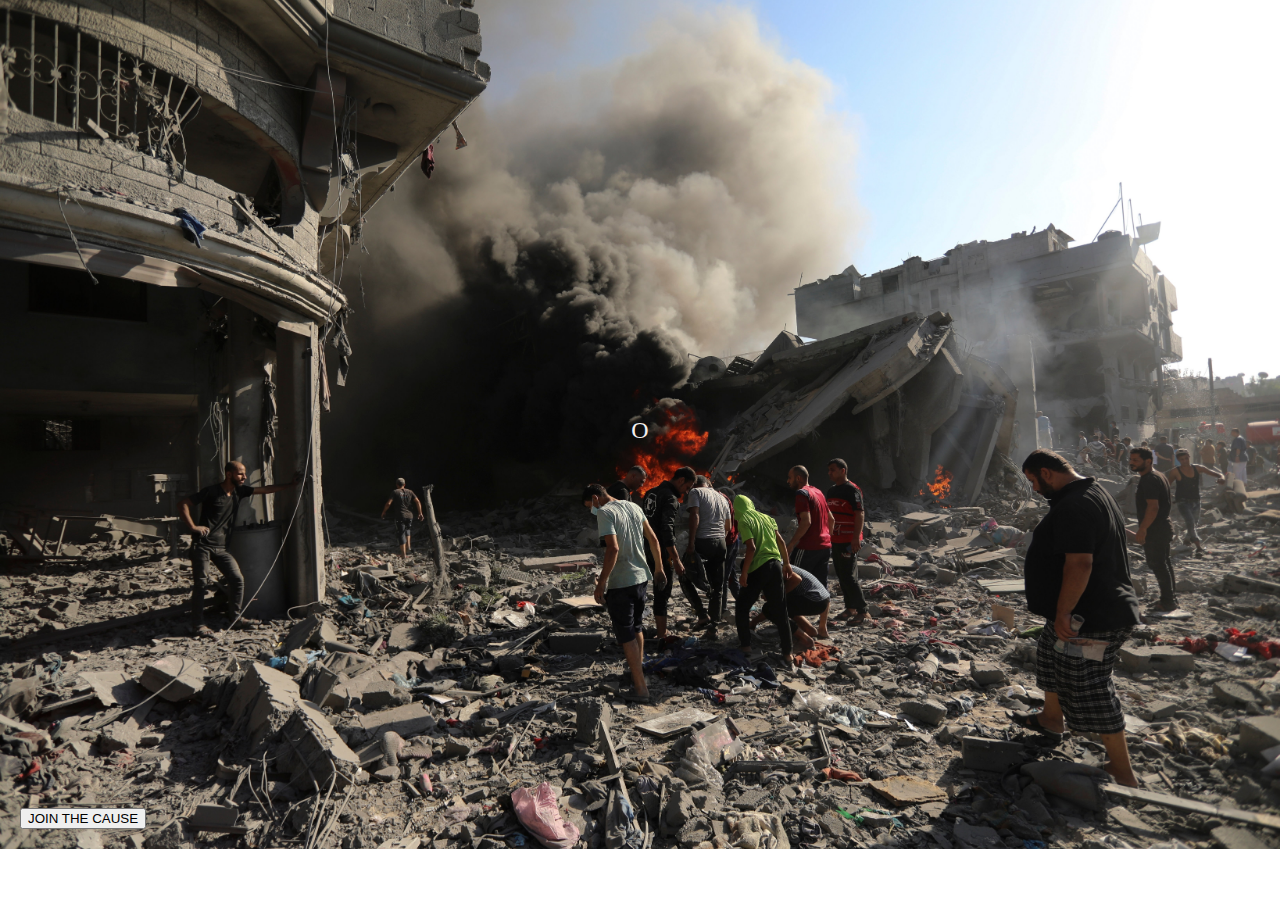
==== index.html @ c6b98b1b "first commit" ====
<!DOCTYPE html>
<html lang="en">

<head>
    <meta charset="UTF-8">
    <meta name="viewport" content="width=device-width, initial-scale=1.0">

    <!-- Bootstrap css  -->

    <link href="https://cdn.jsdelivr.net/npm/bootstrap@5.0.2/dist/css/bootstrap.min.css" rel="stylesheet"
        integrity="sha384-EVSTQN3/azprG1Anm3QDgpJLIm9Nao0Yz1ztcQTwFspd3yD65VohhpuuCOmLASjC" crossorigin="anonymous">

    <link rel="stylesheet" href="./css/style.css">
    <title>Palestine</title>
</head>

<body>

    <div class="view" style="background-image: url('Palestinians.jpg');">
        <div id="typewriter-container">
            <div class="color-overlay  justify-content-center align-items-center" id="typewriter-text">
                Over the past 100 days, Israel's relentless bombardment and ground assault
                of Gaza has killed nearly 24,000 Palestinians – roughly one percent of the besieged strip's population
                of 2.3 million.

                The brutal assaults have uprooted almost the entire population, with most
                people now squeezed into the territory's far south, while a lack of basic necessities including food is
                pushing the enclave to the brink of famine.

                In the north, which was Israel's first target, mountains of rubble fill the
                landscape. Much of Gaza City and surrounding districts have been flattened. Many residents who fled fear
                they will never be allowed to return, or if they are, their neighbourhoods will be uninhabitable.

                In parts of southern Gaza, where Israel advised people to evacuate, rescuers dig through smouldering
                piles of concrete, stone and dust, looking for survivors of non-stop air strikes and shelling.

                At least 60,000 people have been injured in Gaza, including at least 8,663 children and 6,327 women,
                according to the Palestinian Ministry of Health, the Palestine Red Crescent Society and Save the
                Children.

                Tent camps have sprawled over any empty piece of land. Hungry Palestinians line up at distribution sites
                for food, under Israel's siege of the territory. Nine out of 10 people are going for 24 hours or more
                without food, according to data released by the World Food Programme.


                On Saturday, Israeli Prime Minister Benjamin Netanyahu said the International Court of Justice, which
                has
                begun hearing a genocide case against Israel filed by South Africa, cannot end the war in Gaza. South
                Africa is seeking a court intervention to halt the war.

                Israel says it wants to eradicate Hamas fighters, who carried out a deadly attack on October 7 in which
                about 1,100 people were killed in Israel.
            </div>
        </div>
        <div class="d-grid gap-2 col-6 mx-auto">
            <button class="btn btn-primary" type="button">JOIN THE CAUSE</button>
        </div>
    </div>


    <!-- typer script  -->
    <script src="./script.js"></script>

    <!-- JvaScript link  -->

    <script src="https://cdn.jsdelivr.net/npm/bootstrap@5.0.2/dist/js/bootstrap.bundle.min.js"
        integrity="sha384-MrcW6ZMFYlzcLA8Nl+NtUVF0sA7MsXsP1UyJoMp4YLEuNSfAP+JcXn/tWtIaxVXM"
        crossorigin="anonymous"></script>

</body>

</html>
---- css/style.css ----
@import url(https://fonts.googleapis.com/css?family=Anonymous+Pro);

body,
html {
    margin: 0;
    padding: 0;
    height: 100%;
}

#typewriter-container {
    overflow: hidden;
    height: 87vh;
    display: flex;
    align-items: flex-start;
    justify-content: center;
    align-items: center;
    margin-bottom: 5px;
    scroll-behavior: smooth;
}

#typewriter-text {
    white-space: pre-line;
    overflow: hidden;
    /* border-right: 2px solid #000; */
    padding: 10px;
    font-size: 24px;
    color: #f3eeee;
    line-height: 1.5;
   
}

.view{
    background-size: cover;
    background-repeat: no-repeat;
    background-position: center;
    min-height: 80vh;
    position: relative;
    color: white;
    padding: 20px;
}
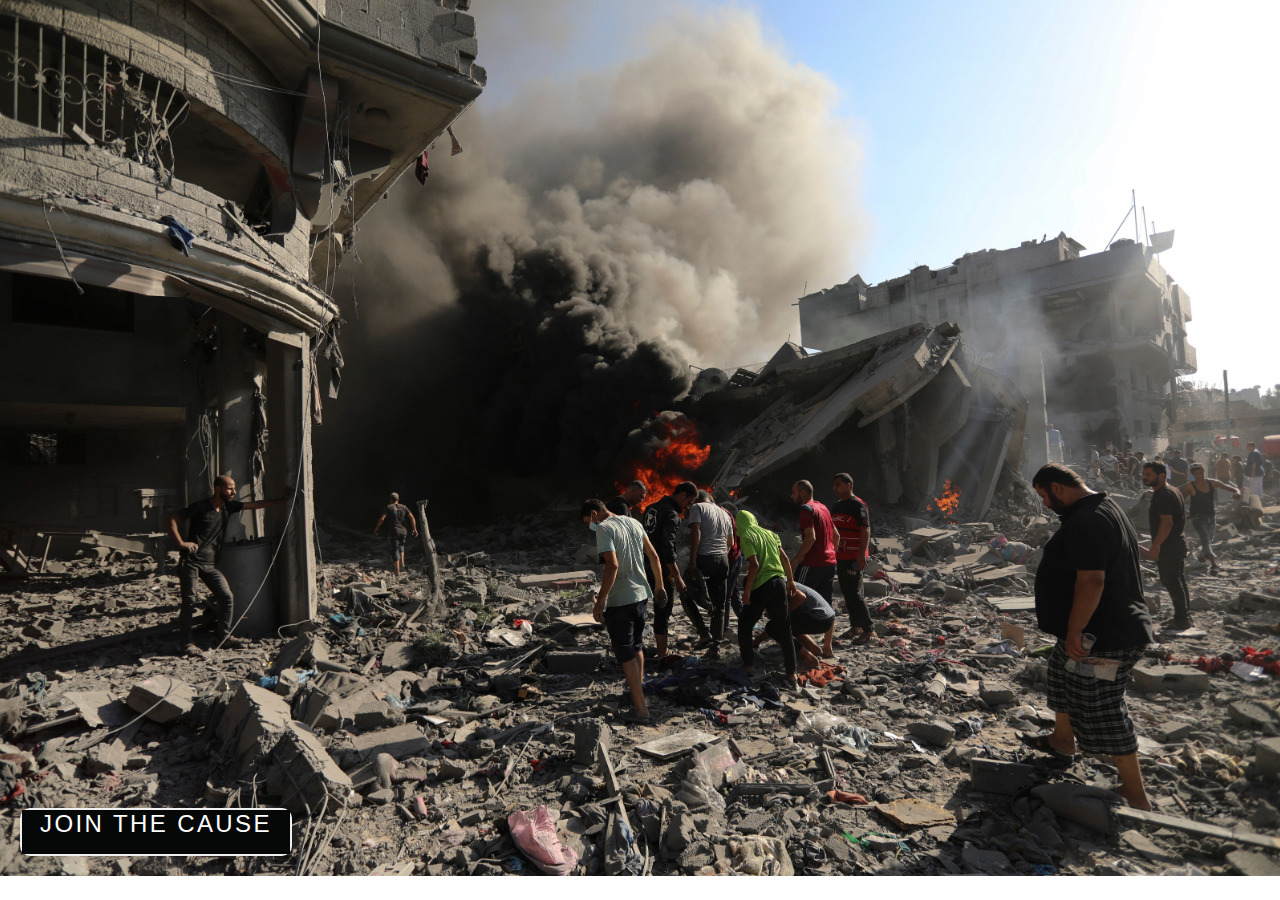
==== commit 17340df5: "button" ====
--- a/index.html
+++ b/index.html
@@ -52,8 +52,9 @@
                 about 1,100 people were killed in Israel.
             </div>
         </div>
-        <div class="d-grid gap-2 col-6 mx-auto">
-            <button class="btn btn-primary" type="button">JOIN THE CAUSE</button>
+        <div class="d-flex justify-content-center align-items-center">
+            <button style="--clr:#00ff00" class="button" type="button">JOIN THE CAUSE</button>
+            <!-- <button type="button" class="btn btn-secondary">Secondary</button> -->
         </div>
     </div>
 
--- a/css/style.css
+++ b/css/style.css
@@ -38,3 +38,32 @@
     color: white;
     padding: 20px;
 }
+
+.button{
+    position: relative;
+    text-decoration: none;
+    font-size: 1.5em;
+    letter-spacing: 0.1em;
+    font-weight: 400;
+    padding: 10px 20px;
+    transition: 0.5s;
+    border: none;
+    border-radius: 10px;
+    color: white;
+}
+
+.button:hover{
+    letter-spacing: 0.25em;
+    background: var(--clr);
+    box-shadow: 0 0 35px var(--clr);
+    color: red;
+    background-color: green;
+    
+}
+
+.button::before{
+    content: "JOIN THE CAUSE";
+    position: absolute;
+    inset: 2px;
+    background:rgb(6, 8, 7);
+}
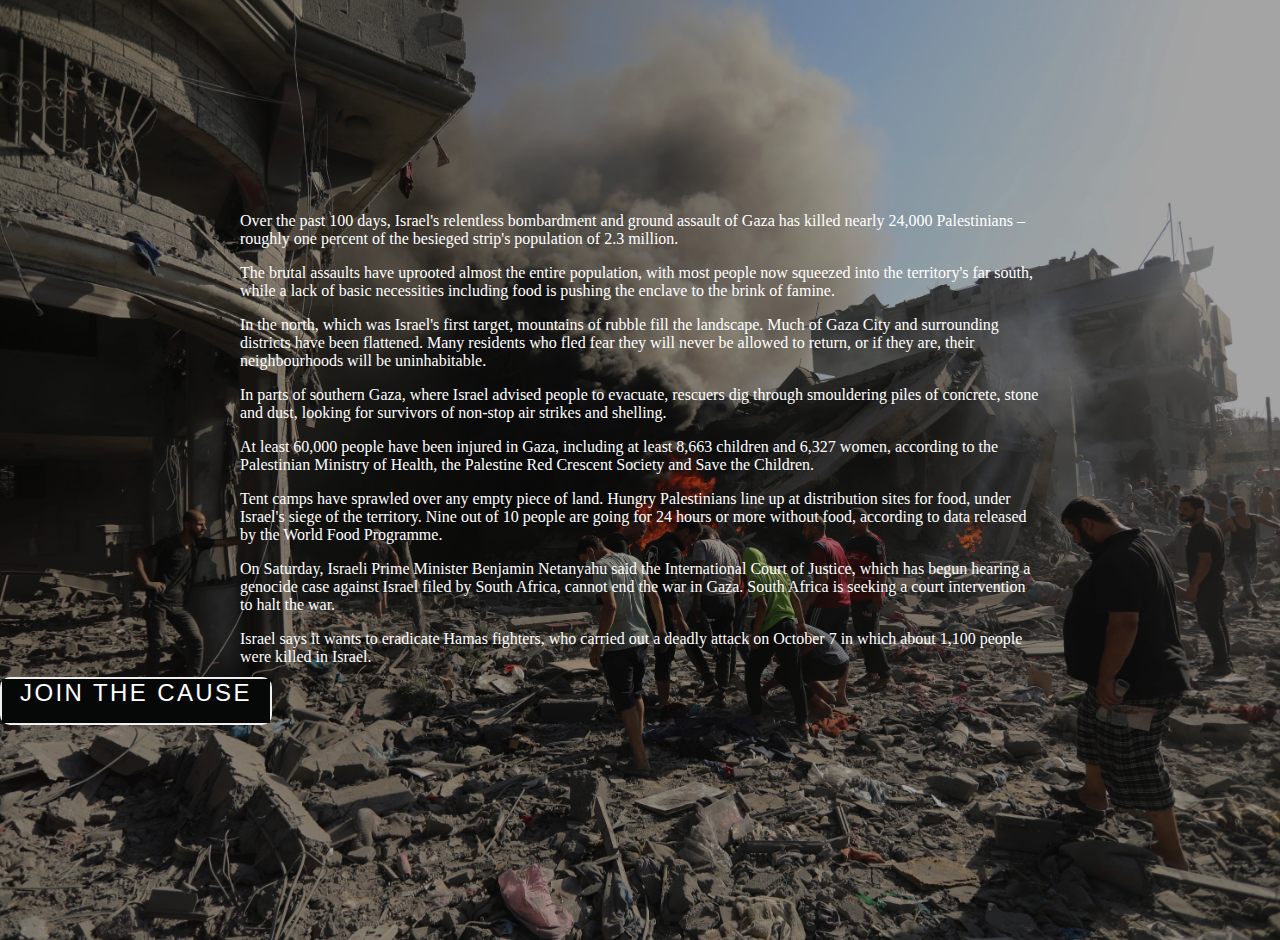
==== commit ed28c4c2: "Done" ====
--- a/index.html
+++ b/index.html
@@ -16,45 +16,59 @@
 
 <body>
 
-    <div class="view" style="background-image: url('Palestinians.jpg');">
-        <div id="typewriter-container">
-            <div class="color-overlay  justify-content-center align-items-center" id="typewriter-text">
-                Over the past 100 days, Israel's relentless bombardment and ground assault
-                of Gaza has killed nearly 24,000 Palestinians – roughly one percent of the besieged strip's population
-                of 2.3 million.
+    <div class="view" style=" background-image: url('Palestinians.jpg')">
+        <div class="view2">
+            <div id="typewriter-container">
+                <div class="color-overlay  justify-content-center align-items-center test " id="typewriter-text">
 
-                The brutal assaults have uprooted almost the entire population, with most
-                people now squeezed into the territory's far south, while a lack of basic necessities including food is
-                pushing the enclave to the brink of famine.
+                    <p>Over the past 100 days, Israel's relentless bombardment and ground assault
+                        of Gaza has killed nearly 24,000 Palestinians – roughly one percent of the besieged strip's
+                        population of 2.3 million.</p>
 
-                In the north, which was Israel's first target, mountains of rubble fill the
-                landscape. Much of Gaza City and surrounding districts have been flattened. Many residents who fled fear
-                they will never be allowed to return, or if they are, their neighbourhoods will be uninhabitable.
+                    <p>The brutal assaults have uprooted almost the entire population, with most
+                        people now squeezed into the territory's far south, while a lack of basic necessities including
+                        food is
+                        pushing the enclave to the brink of famine.</p>
 
-                In parts of southern Gaza, where Israel advised people to evacuate, rescuers dig through smouldering
-                piles of concrete, stone and dust, looking for survivors of non-stop air strikes and shelling.
+                    <p> In the north, which was Israel's first target, mountains of rubble fill the
+                        landscape. Much of Gaza City and surrounding districts have been flattened. Many residents who
+                        fled fear
+                        they will never be allowed to return, or if they are, their neighbourhoods will be
+                        uninhabitable.</p>
 
-                At least 60,000 people have been injured in Gaza, including at least 8,663 children and 6,327 women,
-                according to the Palestinian Ministry of Health, the Palestine Red Crescent Society and Save the
-                Children.
+                    <p> In parts of southern Gaza, where Israel advised people to evacuate, rescuers dig through
+                        smouldering
+                        piles of concrete, stone and dust, looking for survivors of non-stop air strikes and shelling.
+                    </p>
 
-                Tent camps have sprawled over any empty piece of land. Hungry Palestinians line up at distribution sites
-                for food, under Israel's siege of the territory. Nine out of 10 people are going for 24 hours or more
-                without food, according to data released by the World Food Programme.
+                    <p> At least 60,000 people have been injured in Gaza, including at least 8,663 children and 6,327
+                        women,
+                        according to the Palestinian Ministry of Health, the Palestine Red Crescent Society and Save the
+                        Children.</p>
+
+                    <p>Tent camps have sprawled over any empty piece of land. Hungry Palestinians line up at
+                        distribution sites
+                        for food, under Israel's siege of the territory. Nine out of 10 people are going for 24 hours or
+                        more
+                        without food, according to data released by the World Food Programme.</p>
 
 
-                On Saturday, Israeli Prime Minister Benjamin Netanyahu said the International Court of Justice, which
-                has
-                begun hearing a genocide case against Israel filed by South Africa, cannot end the war in Gaza. South
-                Africa is seeking a court intervention to halt the war.
+                    <p>On Saturday, Israeli Prime Minister Benjamin Netanyahu said the International Court of Justice,
+                        which
+                        has
+                        begun hearing a genocide case against Israel filed by South Africa, cannot end the war in Gaza.
+                        South
+                        Africa is seeking a court intervention to halt the war.</p>
 
-                Israel says it wants to eradicate Hamas fighters, who carried out a deadly attack on October 7 in which
-                about 1,100 people were killed in Israel.
+                    <p> Israel says it wants to eradicate Hamas fighters, who carried out a deadly attack on October 7
+                        in which
+                        about 1,100 people were killed in Israel.</p>
+                </div>
             </div>
-        </div>
-        <div class="d-flex justify-content-center align-items-center">
-            <button style="--clr:#00ff00" class="button" type="button">JOIN THE CAUSE</button>
-            <!-- <button type="button" class="btn btn-secondary">Secondary</button> -->
+            <div class="d-flex justify-content-center align-items-center">
+                <button style="--clr:#00ff00" class="button" type="button">JOIN THE CAUSE</button>
+                <!-- <button type="button" class="btn btn-secondary">Secondary</button> -->
+            </div>
         </div>
     </div>
 
--- a/css/style.css
+++ b/css/style.css
@@ -1,4 +1,6 @@
 @import url(https://fonts.googleapis.com/css?family=Anonymous+Pro);
+
+@import url('https://fonts.googleapis.com/css2?family=Oleo+Script&display=swap');
 
 body,
 html {
@@ -7,39 +9,71 @@
     height: 100%;
 }
 
+body {
+    max-height: 100vh;
+    width: 100vw;
+}
+
 #typewriter-container {
-    overflow: hidden;
-    height: 87vh;
+    overflow-y: scroll;
+    height: 75vh;
     display: flex;
     align-items: flex-start;
     justify-content: center;
     align-items: center;
-    margin-bottom: 5px;
+    margin-bottom: 10px;
     scroll-behavior: smooth;
+
+    margin: auto;
+    scrollbar-width: thin;
+    scrollbar-color: transparent transparent;
+    padding: 1px;
+
+
+
+}
+
+#typewriter-container::-webkit-scrollbar {
+    width: 0;
 }
 
 #typewriter-text {
-    white-space: pre-line;
+    /* white-space: pre-line;
     overflow: hidden;
-    /* border-right: 2px solid #000; */
+  
     padding: 10px;
     font-size: 24px;
     color: #f3eeee;
-    line-height: 1.5;
-   
+    line-height: 1.5; */
+    margin-top: 200px;
+    max-width: 800px;
+
 }
 
-.view{
+
+.view {
+
     background-size: cover;
     background-repeat: no-repeat;
     background-position: center;
-    min-height: 80vh;
+    min-height: 100vh;
     position: relative;
     color: white;
     padding: 20px;
+
+
 }
 
-.button{
+.view2 {
+    background-color: black;
+    background-color: rgba(12, 12, 12, 0.377);
+    width: 100%;
+    height: 100%;
+    inset: 0;
+    position: absolute;
+}
+
+.button {
     position: relative;
     text-decoration: none;
     font-size: 1.5em;
@@ -52,18 +86,100 @@
     color: white;
 }
 
-.button:hover{
+.button:hover {
     letter-spacing: 0.25em;
     background: var(--clr);
     box-shadow: 0 0 35px var(--clr);
     color: red;
     background-color: green;
-    
+
 }
 
-.button::before{
+.button::before {
     content: "JOIN THE CAUSE";
     position: absolute;
     inset: 2px;
-    background:rgb(6, 8, 7);
+    background: rgb(6, 8, 7);
 }
+
+.button-details {
+    background-color: #4CB5F9;
+    color: white;
+}
+
+/* Login form  */
+
+.or {
+    position: relative;
+}
+
+.or:before {
+    content: '';
+    height: 1px;
+    background: linear-gradient(to right, silver, silver, rgba(255, 255, 255, 0), rgba(255, 255, 255, 0), silver, silver);
+    position: absolute;
+    left: 0;
+    top: 50%;
+    width: 100%;
+    z-index: 0;
+}
+
+.text-details {
+    font-size: 28px;
+    font-family: cursive;
+}
+
+.text-design {
+    text-decoration: none;
+}
+
+#toastBox {
+    position: absolute;
+    top: 6px;
+    right: 30px;
+    display: flex;
+    align-items: flex-end;
+    flex-direction: column;
+    overflow: hidden;
+    padding: 20px;
+}
+
+.title-font {
+    font-family: 'Oleo Script', system-ui;
+    font-size: 36px;
+}
+
+
+@media (max-width: 430px) {
+    #typewriter-text {
+        /* white-space: pre-line;
+        overflow: hidden;
+      
+        padding: 10px;
+        font-size: 24px;
+        color: #f3eeee;
+        line-height: 1.5; */
+        
+        margin-top: 500px;
+        padding: 10px;
+        font-size: 24px;
+    }
+
+  
+
+}
+@media (max-width: 768px) {
+    #typewriter-text {
+        /* white-space: pre-line;
+        overflow: hidden;
+      
+        padding: 10px;
+        font-size: 24px;
+        color: #f3eeee;
+        line-height: 1.5; */
+        margin-top: 600px;
+        padding: 10px;
+        font-size: 24px;
+    }
+
+}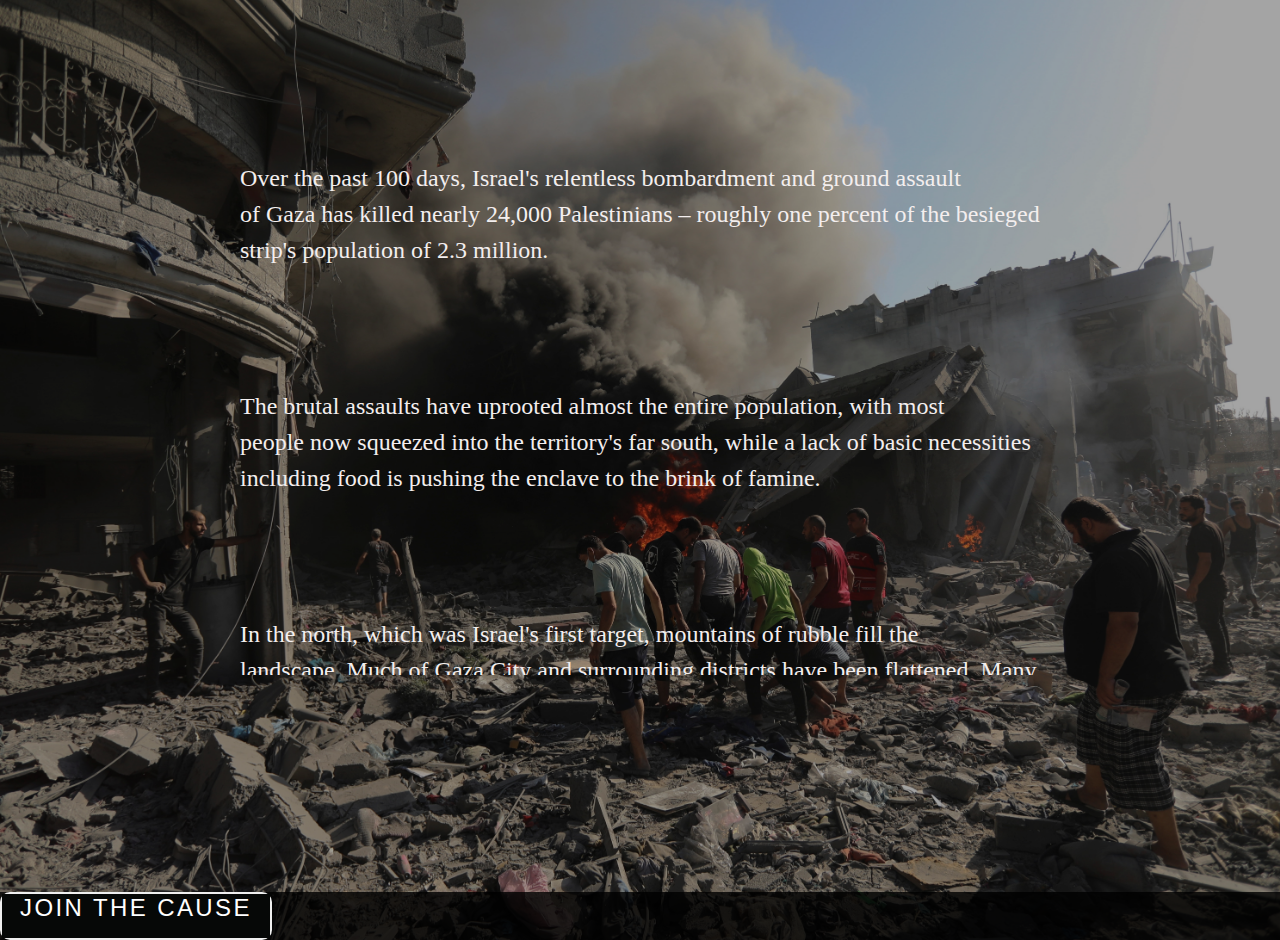
==== commit 17d0810e: "Final" ====
--- a/index.html
+++ b/index.html
@@ -18,59 +18,51 @@
 
     <div class="view" style=" background-image: url('Palestinians.jpg')">
         <div class="view2">
-            <div id="typewriter-container">
-                <div class="color-overlay  justify-content-center align-items-center test " id="typewriter-text">
+            <div id="container">
+                <div class="color-overlay  justify-content-center align-items-center test " id="main-text">
 
                     <p>Over the past 100 days, Israel's relentless bombardment and ground assault
-                        of Gaza has killed nearly 24,000 Palestinians – roughly one percent of the besieged strip's
-                        population of 2.3 million.</p>
+                        of Gaza has killed nearly 24,000 Palestinians – roughly one percent of the besieged strip's population of 2.3 million.</p>
 
                     <p>The brutal assaults have uprooted almost the entire population, with most
-                        people now squeezed into the territory's far south, while a lack of basic necessities including
-                        food is
-                        pushing the enclave to the brink of famine.</p>
+                        people now squeezed into the territory's far south, while a lack of basic necessities including food is pushing the enclave to the brink of famine.<p>
 
                     <p> In the north, which was Israel's first target, mountains of rubble fill the
-                        landscape. Much of Gaza City and surrounding districts have been flattened. Many residents who
-                        fled fear
-                        they will never be allowed to return, or if they are, their neighbourhoods will be
+                        landscape. Much of Gaza City and surrounding districts have been flattened. Many residents who fled fear they will never be allowed to return, or if they are, their neighbourhoods will be
                         uninhabitable.</p>
 
-                    <p> In parts of southern Gaza, where Israel advised people to evacuate, rescuers dig through
-                        smouldering
-                        piles of concrete, stone and dust, looking for survivors of non-stop air strikes and shelling.
+                    <p> In parts of southern Gaza, where Israel advised people to evacuate rescuers dig through smouldering piles of concrete, stone and dust, looking for survivors of non-stop air strikes and shelling.
                     </p>
 
-                    <p> At least 60,000 people have been injured in Gaza, including at least 8,663 children and 6,327
-                        women,
-                        according to the Palestinian Ministry of Health, the Palestine Red Crescent Society and Save the
-                        Children.</p>
+                    <p> At least 60,000 people have been injured in Gaza, including at least 8,663 children and 6,327 women, according to the Palestinian Ministry of Health, the Palestine Red Crescent Society and Save the Children.</p>
 
-                    <p>Tent camps have sprawled over any empty piece of land. Hungry Palestinians line up at
-                        distribution sites
-                        for food, under Israel's siege of the territory. Nine out of 10 people are going for 24 hours or
-                        more
-                        without food, according to data released by the World Food Programme.</p>
+                    <p>Tent camps have sprawled over any empty piece of land. Hungry Palestinians line up at distribution sites for food, under Israel's siege of the territory. Nine out of 10 people are going for 24 hours or more without food, according to data released by the World Food Programme.
+                    </p>
 
 
-                    <p>On Saturday, Israeli Prime Minister Benjamin Netanyahu said the International Court of Justice,
-                        which
-                        has
-                        begun hearing a genocide case against Israel filed by South Africa, cannot end the war in Gaza.
-                        South
-                        Africa is seeking a court intervention to halt the war.</p>
+                    <p>On Saturday, Israeli Prime Minister Benjamin Netanyahu said th International Court of Justice,
+                        which has begun hearing a genocide case against Israel filed by South Africa, cannot end the war
+                        in Gaza. South Africa is seeking a court intervention to halt the war.</p>
 
                     <p> Israel says it wants to eradicate Hamas fighters, who carried out a deadly attack on October 7
-                        in which
-                        about 1,100 people were killed in Israel.</p>
+                        in which about 1,100 people were killed in Israel.</p>
                 </div>
             </div>
-            <div class="d-flex justify-content-center align-items-center">
-                <button style="--clr:#00ff00" class="button" type="button">JOIN THE CAUSE</button>
-                <!-- <button type="button" class="btn btn-secondary">Secondary</button> -->
+
+
+
+
+        </div>
+        <nav class="navbar nav-position">
+            <div class="container-fluid ">
+                <div class=" button-position">
+                    <a href="./login.html"><button style="--clr:#00ff00" class="button" type="button">JOIN THE
+                            CAUSE</button></a>
+                </div>
             </div>
-        </div>
+        </nav>
     </div>
+
 
 
     <!-- typer script  -->
--- a/css/style.css
+++ b/css/style.css
@@ -14,8 +14,8 @@
     width: 100vw;
 }
 
-#typewriter-container {
-    overflow-y: scroll;
+#container {
+    overflow: hidden;
     height: 75vh;
     display: flex;
     align-items: flex-start;
@@ -23,31 +23,31 @@
     align-items: center;
     margin-bottom: 10px;
     scroll-behavior: smooth;
-
     margin: auto;
-    scrollbar-width: thin;
-    scrollbar-color: transparent transparent;
-    padding: 1px;
-
-
-
-}
-
-#typewriter-container::-webkit-scrollbar {
-    width: 0;
-}
-
-#typewriter-text {
-    /* white-space: pre-line;
-    overflow: hidden;
-  
+
+
+}
+
+#main-text::-webkit-scrollbar {
+    width: 0.5em;
+    /* Adjust as needed */
+}
+
+#main-text::-webkit-scrollbar-thumb {
+    background-color: rgba(169, 169, 169, 0);
+}
+
+#main-text {
+    margin-top: 10%;
+    overflow-y: auto;
+    /* Enable vertical scrolling */
+    max-height: 100%;
+    white-space: pre-line;
     padding: 10px;
     font-size: 24px;
     color: #f3eeee;
-    line-height: 1.5; */
-    margin-top: 200px;
+    line-height: 1.5;
     max-width: 800px;
-
 }
 
 
@@ -149,37 +149,59 @@
     font-size: 36px;
 }
 
-
-@media (max-width: 430px) {
-    #typewriter-text {
-        /* white-space: pre-line;
-        overflow: hidden;
-      
-        padding: 10px;
-        font-size: 24px;
-        color: #f3eeee;
-        line-height: 1.5; */
-        
-        margin-top: 500px;
+.button-position{
+    margin: auto;
+}
+
+.nav-position{
+    position: absolute;
+    bottom: 0;
+    left: 0;
+    right: 0;
+    width: 100vw;
+    margin: auto;
+    overflow: hidden;
+    background-color: black;
+    background-color: rgba(0, 0, 0, .8);
+    
+       
+    /* position: absolute;
+   bottom: 0;
+   width: 500px;
+   margin: auto;
+    display: flex;
+    flex-direction: column;
+    overflow: hidden;
+    padding: 20px; */
+}
+
+
+@media (max-width: 576px) {
+    #main-text {
+        margin-top: 10%;
+        /* Adjust this percentage as needed */
         padding: 10px;
         font-size: 24px;
     }
 
-  
-
-}
-@media (max-width: 768px) {
-    #typewriter-text {
-        /* white-space: pre-line;
+
+    #toastBox {
+        position: absolute;
+        top: 6px;
+        right: 10px;
+        display: flex;
+        align-items: flex-end;
+        flex-direction: column;
         overflow: hidden;
-      
-        padding: 10px;
-        font-size: 24px;
-        color: #f3eeee;
-        line-height: 1.5; */
-        margin-top: 600px;
+        padding: 5px;
+    }
+}
+
+@media only screen and (max-width: 768px) {
+    #main-text {
+        margin-top: 10%;
+        /* Adjust this percentage as needed */
         padding: 10px;
         font-size: 24px;
     }
-
-}+}
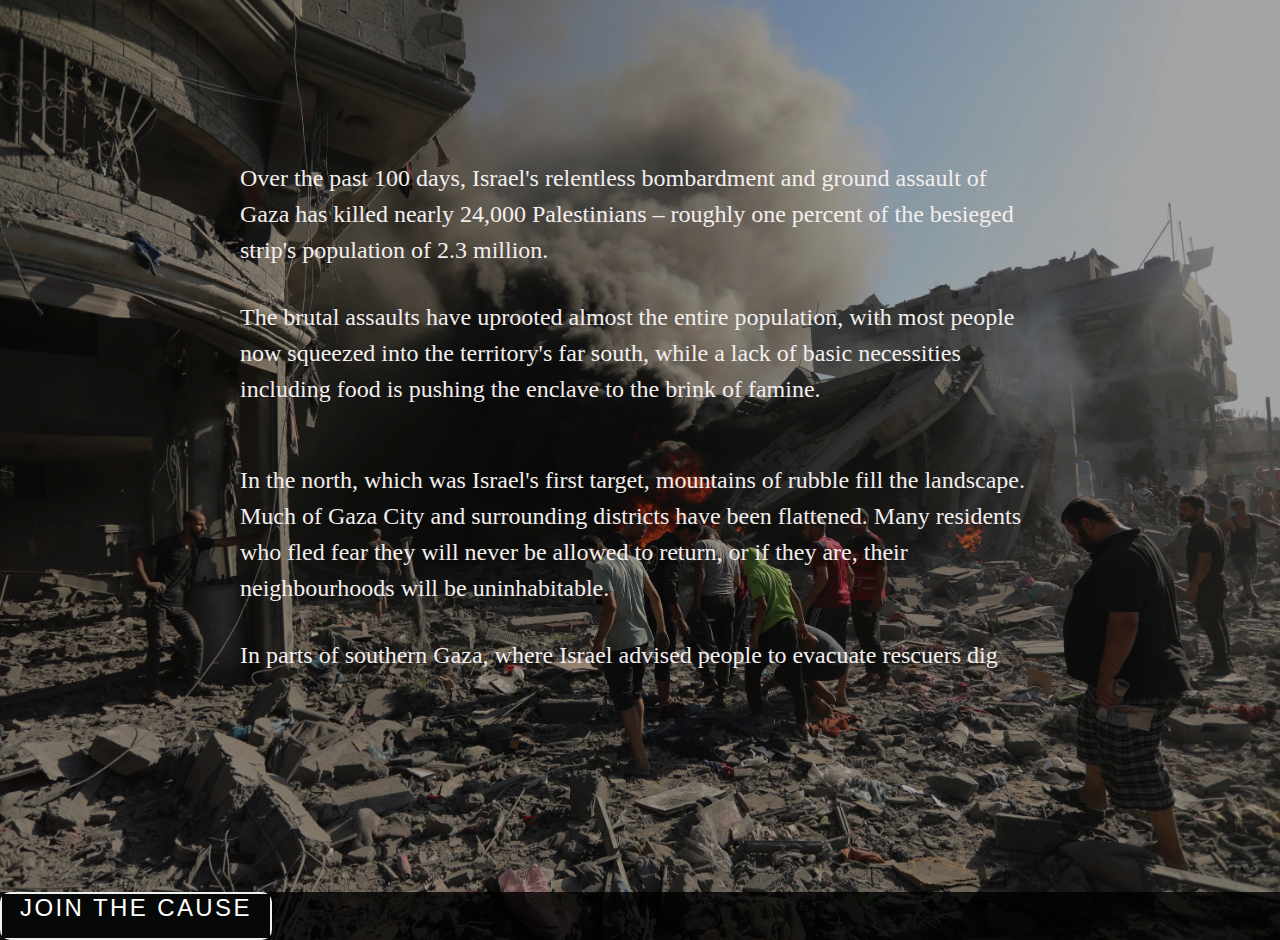
==== commit a6483109: "pragraph spacing problem solved" ====
--- a/index.html
+++ b/index.html
@@ -21,31 +21,27 @@
             <div id="container">
                 <div class="color-overlay  justify-content-center align-items-center test " id="main-text">
 
-                    <p>Over the past 100 days, Israel's relentless bombardment and ground assault
-                        of Gaza has killed nearly 24,000 Palestinians – roughly one percent of the besieged strip's population of 2.3 million.</p>
-
-                    <p>The brutal assaults have uprooted almost the entire population, with most
-                        people now squeezed into the territory's far south, while a lack of basic necessities including food is pushing the enclave to the brink of famine.<p>
-
-                    <p> In the north, which was Israel's first target, mountains of rubble fill the
-                        landscape. Much of Gaza City and surrounding districts have been flattened. Many residents who fled fear they will never be allowed to return, or if they are, their neighbourhoods will be
-                        uninhabitable.</p>
-
-                    <p> In parts of southern Gaza, where Israel advised people to evacuate rescuers dig through smouldering piles of concrete, stone and dust, looking for survivors of non-stop air strikes and shelling.
+                    <p>Over the past 100 days, Israel's relentless bombardment and ground assault of Gaza has killed nearly 24,000 Palestinians – roughly one percent of the besieged strip's population of 2.3 million.
                     </p>
 
-                    <p> At least 60,000 people have been injured in Gaza, including at least 8,663 children and 6,327 women, according to the Palestinian Ministry of Health, the Palestine Red Crescent Society and Save the Children.</p>
+                    <p class="paragraph">The brutal assaults have uprooted almost the entire population, with most people now squeezed into the territory's far south, while a lack of basic necessities including food is pushing the enclave to the brink of famine.
+                        <p>
 
-                    <p>Tent camps have sprawled over any empty piece of land. Hungry Palestinians line up at distribution sites for food, under Israel's siege of the territory. Nine out of 10 people are going for 24 hours or more without food, according to data released by the World Food Programme.
+                    <p class="paragraph">In the north, which was Israel's first target, mountains of rubble fill the landscape. Much of Gaza City and surrounding districts have been flattened. Many residents who fled fear they will never be allowed to return, or if they are, their neighbourhoods will be uninhabitable.</p>
+
+                    <p class="paragraph"> In parts of southern Gaza, where Israel advised people to evacuate rescuers dig through smouldering piles of concrete, stone and dust, looking for survivors of non-stop air strikes and shelling.
                     </p>
 
+                    <p class="paragraph"> At least 60,000 people have been injured in Gaza, including at least 8,663 children and 6,327 women, according to the Palestinian Ministry of Health, the Palestine Red Crescent Society and Save the Children.</p>
 
-                    <p>On Saturday, Israeli Prime Minister Benjamin Netanyahu said th International Court of Justice,
-                        which has begun hearing a genocide case against Israel filed by South Africa, cannot end the war
-                        in Gaza. South Africa is seeking a court intervention to halt the war.</p>
+                    <p class="paragraph">Tent camps have sprawled over any empty piece of land. Hungry Palestinians line up at distribution sites for food, under Israel's siege of the territory. Nine out of 10 people are going for 24 hours or more without food, according to data released by the World Food Programme.
+                    </p><br>
+                    <p class="paragraph">On Saturday, Israeli Prime Minister Benjamin Netanyahu said the International Court of Justice, which has begun hearing a genocide case against Israel filed by South Africa, cannot end the war in Gaza. South Africa is seeking a court intervention to halt the war.
+                    </p>
 
-                    <p> Israel says it wants to eradicate Hamas fighters, who carried out a deadly attack on October 7
-                        in which about 1,100 people were killed in Israel.</p>
+                    <p class="paragraph">Israel says it wants to eradicate Hamas fighters, who carried out a deadly attack on October 7 in which about 1,100 people were killed in Israel.
+                    </p>
+
                 </div>
             </div>
 
--- a/css/style.css
+++ b/css/style.css
@@ -50,6 +50,10 @@
     max-width: 800px;
 }
 
+.paragraph{
+    margin-top: -65px;
+}
+
 
 .view {
 
@@ -175,6 +179,25 @@
     padding: 20px; */
 }
 
+#social-link{
+    color: #385185;
+}
+
+#login-button{
+    border-radius: 10px;
+    padding: 2px;
+}
+
+#forgot-password{
+    color:#5270B8 ;
+}
+
+#sign-up{
+    text-decoration: none;
+    font-weight: 500;
+}
+
+
 
 @media (max-width: 576px) {
     #main-text {
